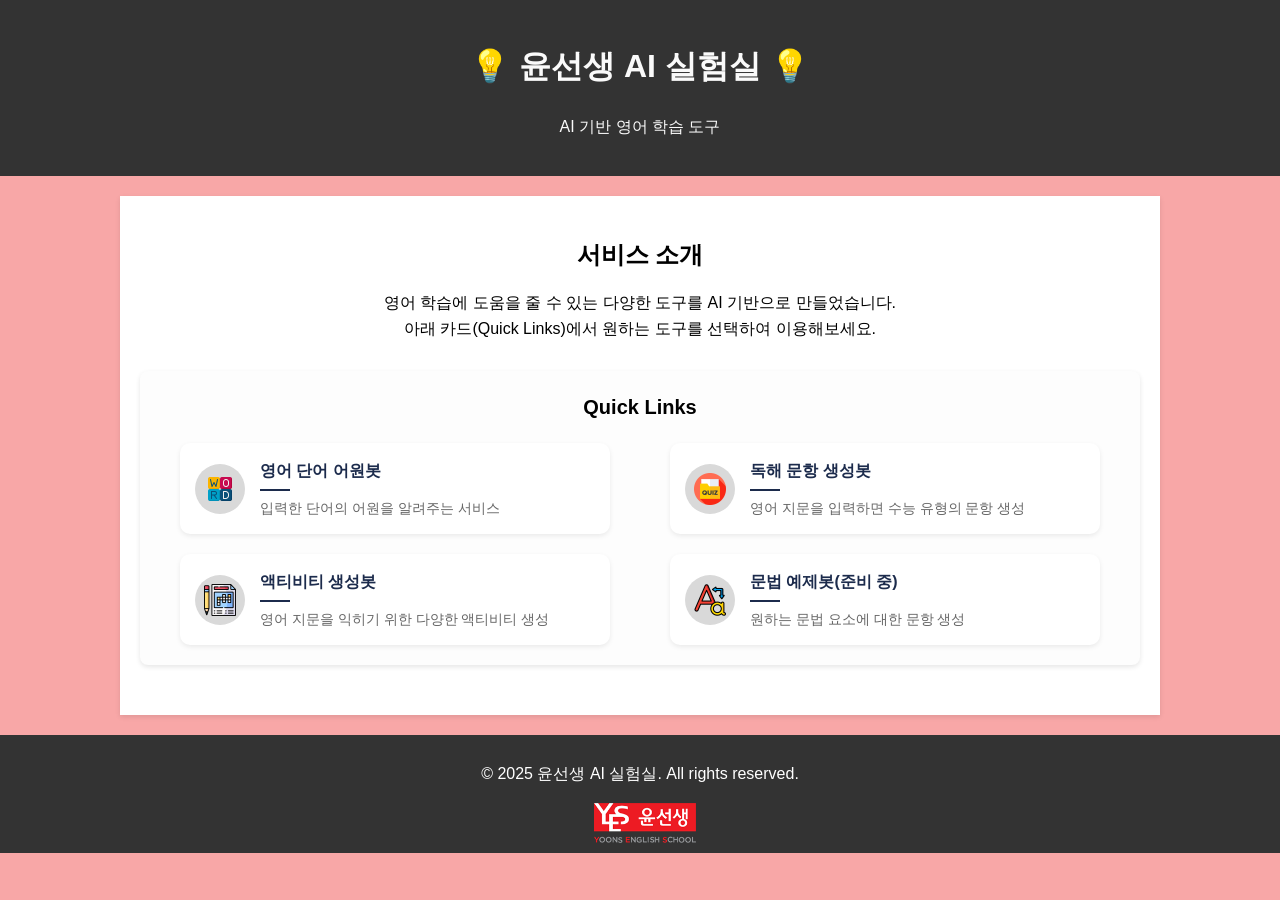
==== index.html @ b2f9827e "Add files via upload" ====
<!DOCTYPE html>
<html lang="ko">
<head>
  <meta charset="UTF-8" />
  <meta name="viewport" content="width=device-width, initial-scale=1.0"/>
  <title>💡 윤선생 AI 실험실 💡</title>
  <style>
    /* 기본 리셋 및 폰트 스타일 */
    body {
      font-family: Arial, sans-serif;
      margin: 0;
      padding: 0;
      background-color: #f8a7a7;
      line-height: 1.6;
    }
    header {
      background-color: #333333;
      color: #fafafa;
      padding: 20px 10px;
      text-align: center;
    }
    main {
      padding: 20px;
      max-width: 1000px;
      margin: 20px auto;
      background-color: #fff;
      box-shadow: 0 2px 5px rgba(0,0,0,0.1);
    }
    footer {
      background-color: #333;
      color: #fff;
      text-align: center;
      padding: 10px;
      margin-top: 20px;
    }
    footer img {
      vertical-align: middle;
      margin-left: 10px;
    }
        /* 서비스 소개 섹션 */
    #service-intro {
      text-align: center;
      margin-bottom: 30px;
    }
    #service-intro h2 {
      margin-bottom: 10px;
    }
    /* Quick Links 섹션 */
    .quick-link-div {
      background-color: #fdfdfd;
      border-radius: 8px;
      padding: 20px;
      margin-bottom: 30px;
      box-shadow: 0 2px 5px rgba(0,0,0,0.1);
    }
    .quick-links-title {
      font-size: 20px;
      font-weight: bold;
      margin-bottom: 20px;
      text-align: center;
    }
    /* 2열 레이아웃 */
    .quick-buttons {
      display: grid;
      grid-template-columns: repeat(2, 1fr);
      gap: 20px;
      justify-items: center; /* 카드 자체를 수평 가운데 정렬 */
    }
    /* 카드 스타일 */
    .card {
      display: flex;
      align-items: center;
      background-color: #fff;
      border-radius: 10px;
      box-shadow: 0 2px 5px rgba(0,0,0,0.08);
      padding: 15px;
      width: 100%;
      max-width: 400px;
      cursor: pointer;
      transition: transform 0.2s, box-shadow 0.2s;
    }
    .card:hover {
      transform: translateY(-2px);
      box-shadow: 0 4px 8px rgba(0,0,0,0.15);
    }
    /* 좌측 원형 아이콘 */
    .icon-circle {
      min-width: 50px; 
      min-height: 50px;
      width: 50px;
      height: 50px;
      border-radius: 50%;
      background-color: #d9d9d9;
      display: flex;
      align-items: center;
      justify-content: center;
      margin-right: 15px;
    }
    .icon-circle img {
      width: 32px;
      height: 32px;
      object-fit: contain;
    }
    /* 우측 텍스트 영역 */
    .text-container {
      display: flex;
      flex-direction: column;
    }
    .text-container h3 {
      margin: 0;
      font-size: 16px;
      color: #1c2b4c; /* 예시로 남색 계열 */
      position: relative;
      margin-bottom: 6px;
    }
    /* h3 아래 얇은 선 (이미지 참고) */
    .text-container h3::after {
      content: "";
      display: block;
      width: 30px;
      height: 2px;
      background-color: #1c2b4c;
      margin-top: 5px;
    }
    .text-container p {
      margin: 0;
      font-size: 14px;
      color: #666;
    }
  </style>
</head>
<body>
  <header>
    <h1>💡 윤선생 AI 실험실 💡</h1>
    <p>AI 기반 영어 학습 도구 </p>
  </header>

  <main>
    <!-- 서비스 소개 섹션 -->
    <section id="service-intro">
      <h2>서비스 소개</h2>
      <p>영어 학습에 도움을 줄 수 있는 다양한 도구를 AI 기반으로 만들었습니다.<br />
         아래 카드(Quick Links)에서 원하는 도구를 선택하여 이용해보세요.</p>
    </section>

    <!-- Quick Links 섹션 -->
    <section id="quick-links">
      <div class="quick-link-div">
        <div class="quick-links-title">Quick Links</div>
        <div class="quick-buttons">
          <!-- 카드 1: 영어 단어 어원봇 -->
          <div class="card" onclick="location.href='https://sayhyoung.github.io/wordorigin/'">
            <div class="icon-circle">
              <!-- 아이콘은 원하는 이미지를 사용하거나 <svg>를 사용하세요 -->
              <img src="icon1.png" alt="어원 아이콘" />
            </div>
            <div class="text-container">
              <h3>영어 단어 어원봇</h3>
              <p>입력한 단어의 어원을 알려주는 서비스</p>
            </div>
          </div>
          
          <!-- 카드 2: 영어 지문 기반 문항 생성봇 -->
          <div class="card" onclick="location.href='https://sayhyoung.github.io/readingquiz/'">
            <div class="icon-circle">
              <img src="icon2.png" alt="문항 아이콘" />
            </div>
            <div class="text-container">
              <h3>독해 문항 생성봇</h3>
              <p>영어 지문을 입력하면 수능 유형의 문항 생성</p>
            </div>
          </div>

          <!-- 카드 3: 영어 지문 기반 액티비티 생성봇 -->
          <div class="card" onclick="location.href='https://sayhyoung.github.io/readingactivity/'">
            <div class="icon-circle">
              <img src="icon3.png" alt="액티비티 아이콘" />
            </div>
            <div class="text-container">
              <h3>액티비티 생성봇</h3>
              <p>영어 지문을 익히기 위한 다양한 액티비티 생성</p>
            </div>
          </div>

          <!-- 카드 4: 영어 문법 요소 예문 생성봇 -->
          <div class="card" onclick="alert('서비스 준비 중입니다')">
            <div class="icon-circle">
              <img src="icon4.png" alt="문법 예문 아이콘" />
            </div>
            <div class="text-container">
              <h3>문법 예제봇(준비 중)</h3>
              <p>원하는 문법 요소에 대한 문항 생성</p>
            </div>
          </div>
        </div>
      </div>
    </section>
  </main>

  <footer>
    <p>&copy; 2025 윤선생 AI 실험실. All rights reserved.</p>
    <img src="company-logo.png" alt="회사 로고" style="height:40px;">
  </footer>
</body>
</html>
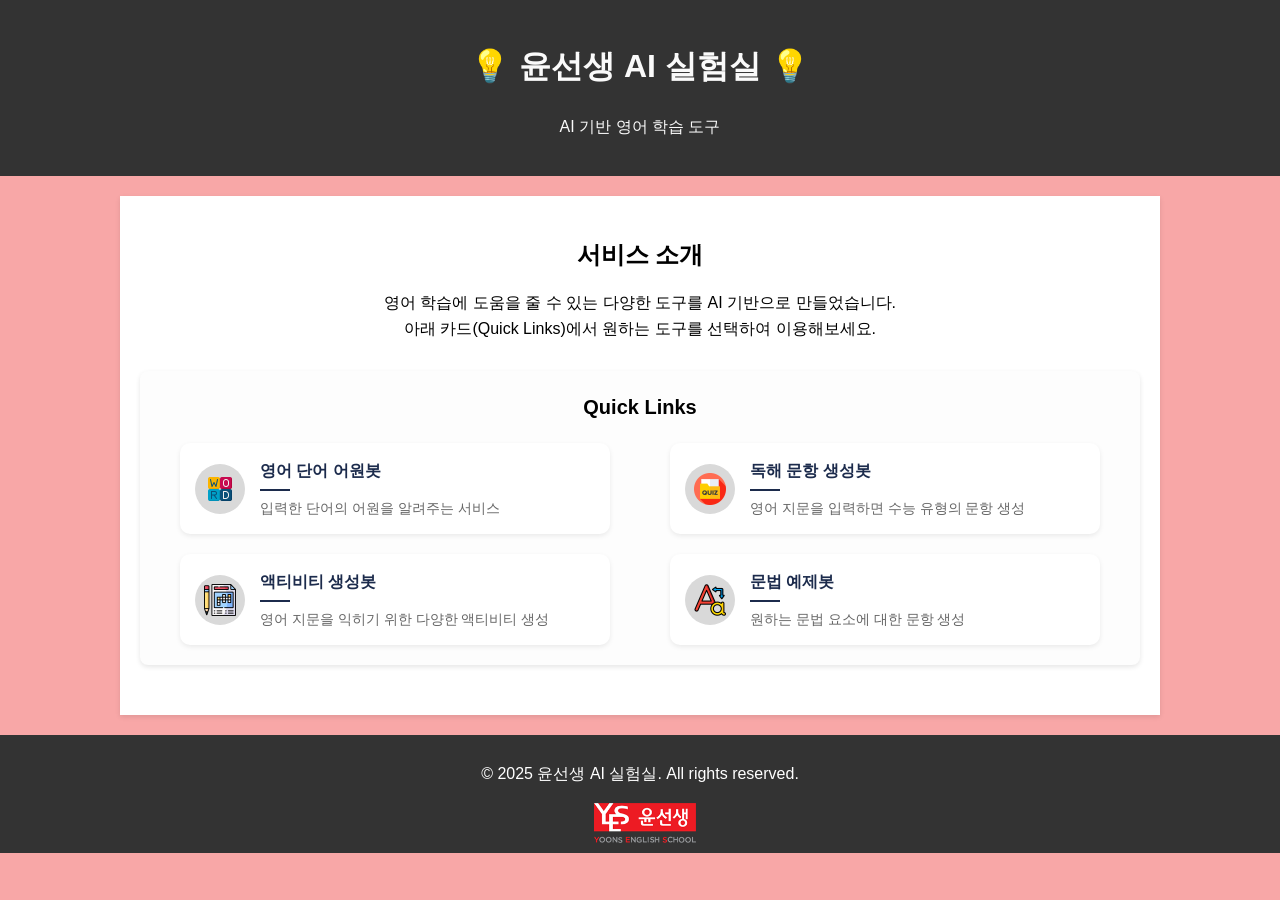
==== commit 0df475b4: "Update index.html" ====
--- a/index.html
+++ b/index.html
@@ -183,12 +183,13 @@
           </div>
 
           <!-- 카드 4: 영어 문법 요소 예문 생성봇 -->
-          <div class="card" onclick="alert('서비스 준비 중입니다')">
+<!--          <div class="card" onclick="alert('서비스 준비 중입니다')"> -->
+          <div class="card" onclick="location.href='https://sayhyoung.github.io/grammar/'">
             <div class="icon-circle">
               <img src="icon4.png" alt="문법 예문 아이콘" />
             </div>
             <div class="text-container">
-              <h3>문법 예제봇(준비 중)</h3>
+              <h3>문법 예제봇</h3>
               <p>원하는 문법 요소에 대한 문항 생성</p>
             </div>
           </div>
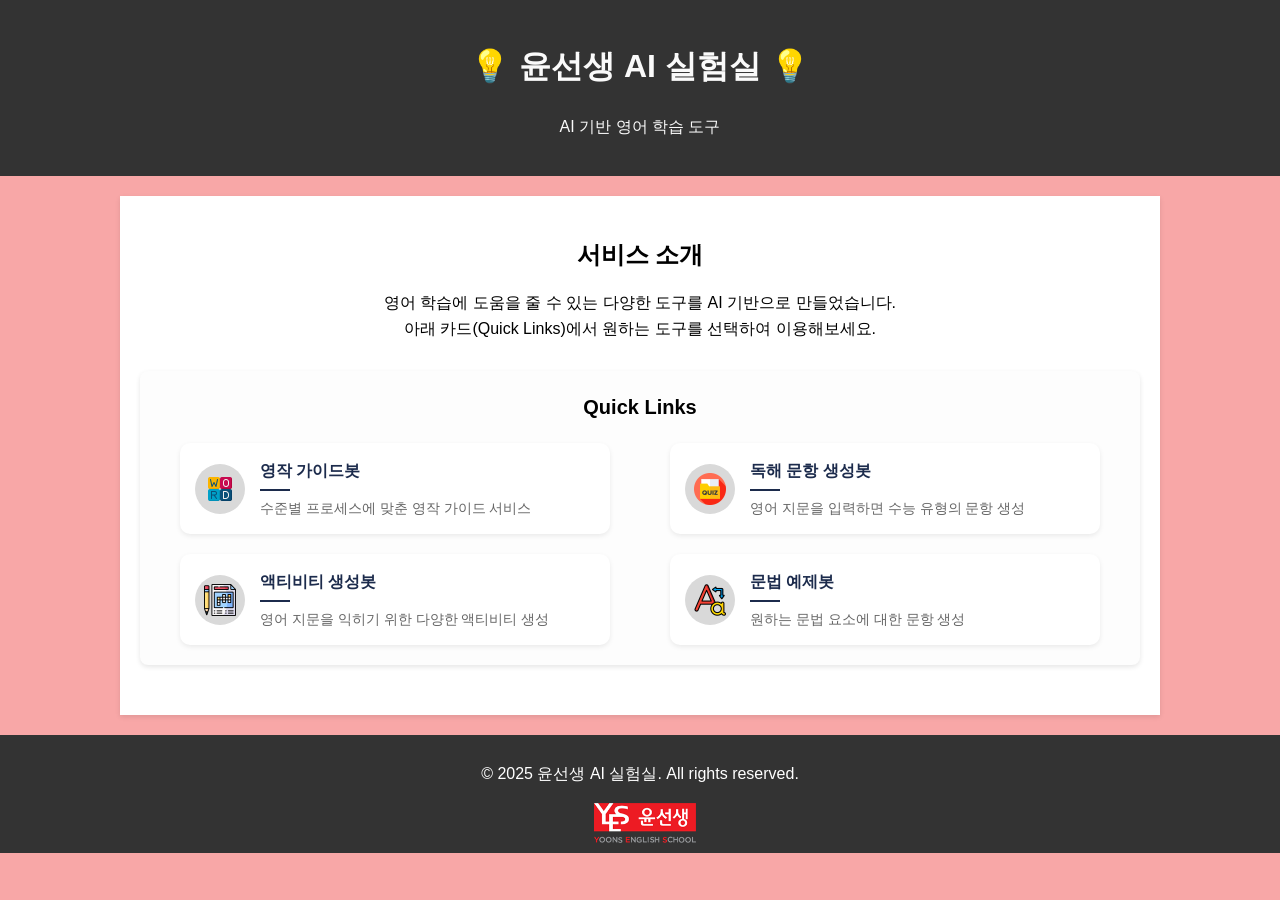
==== commit 74722254: "Update index.html" ====
--- a/index.html
+++ b/index.html
@@ -155,8 +155,8 @@
               <img src="icon1.png" alt="어원 아이콘" />
             </div>
             <div class="text-container">
-              <h3>영어 단어 어원봇</h3>
-              <p>입력한 단어의 어원을 알려주는 서비스</p>
+              <h3>영작 가이드봇</h3>
+              <p>수준별 프로세스에 맞춘 영작 가이드 서비스</p>
             </div>
           </div>
           
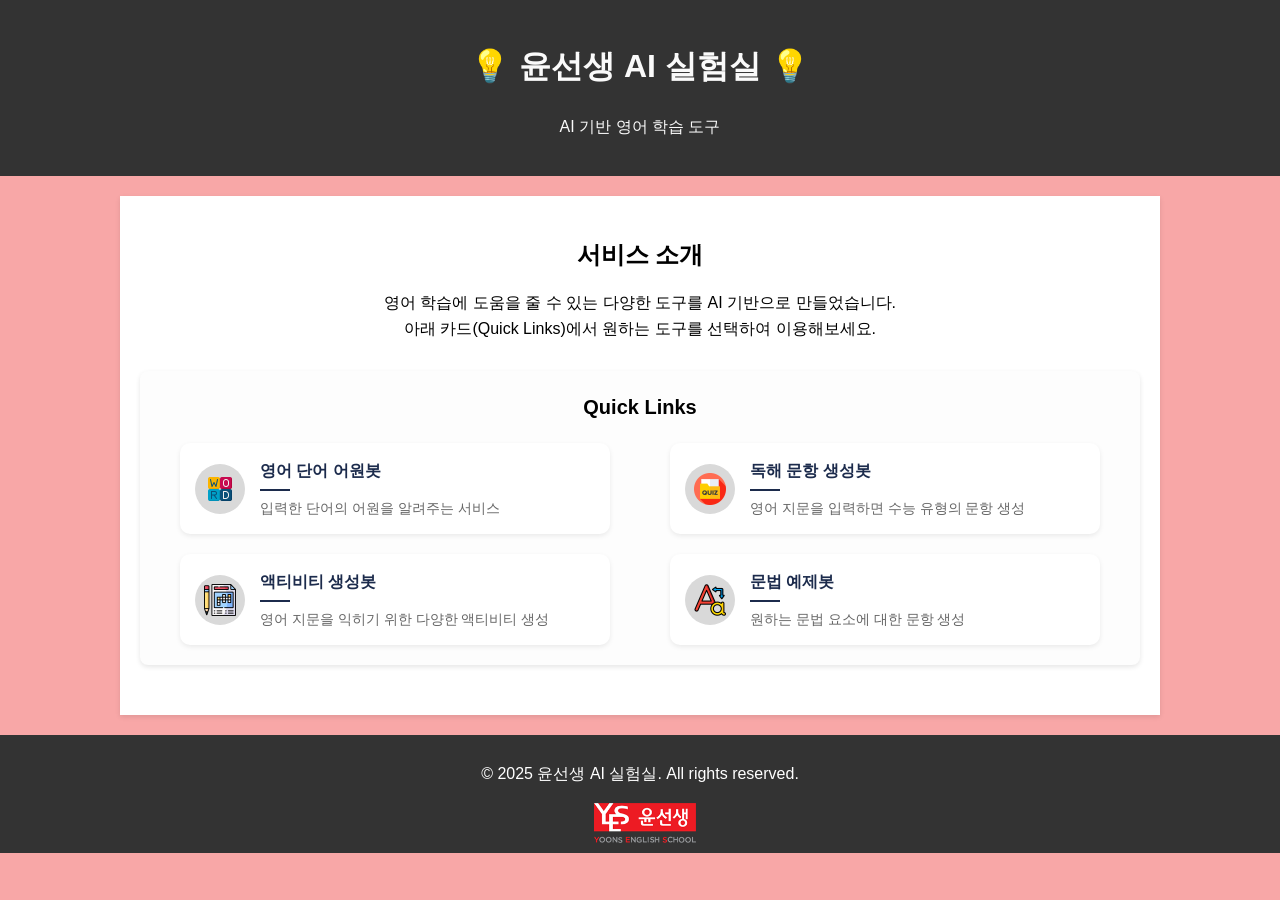
==== commit a4e83b4e: "Update index.html" ====
--- a/index.html
+++ b/index.html
@@ -155,8 +155,8 @@
               <img src="icon1.png" alt="어원 아이콘" />
             </div>
             <div class="text-container">
-              <h3>영작 가이드봇</h3>
-              <p>수준별 프로세스에 맞춘 영작 가이드 서비스</p>
+              <h3>영어 단어 어원봇</h3>
+              <p>입력한 단어의 어원을 알려주는 서비스</p>
             </div>
           </div>
           
